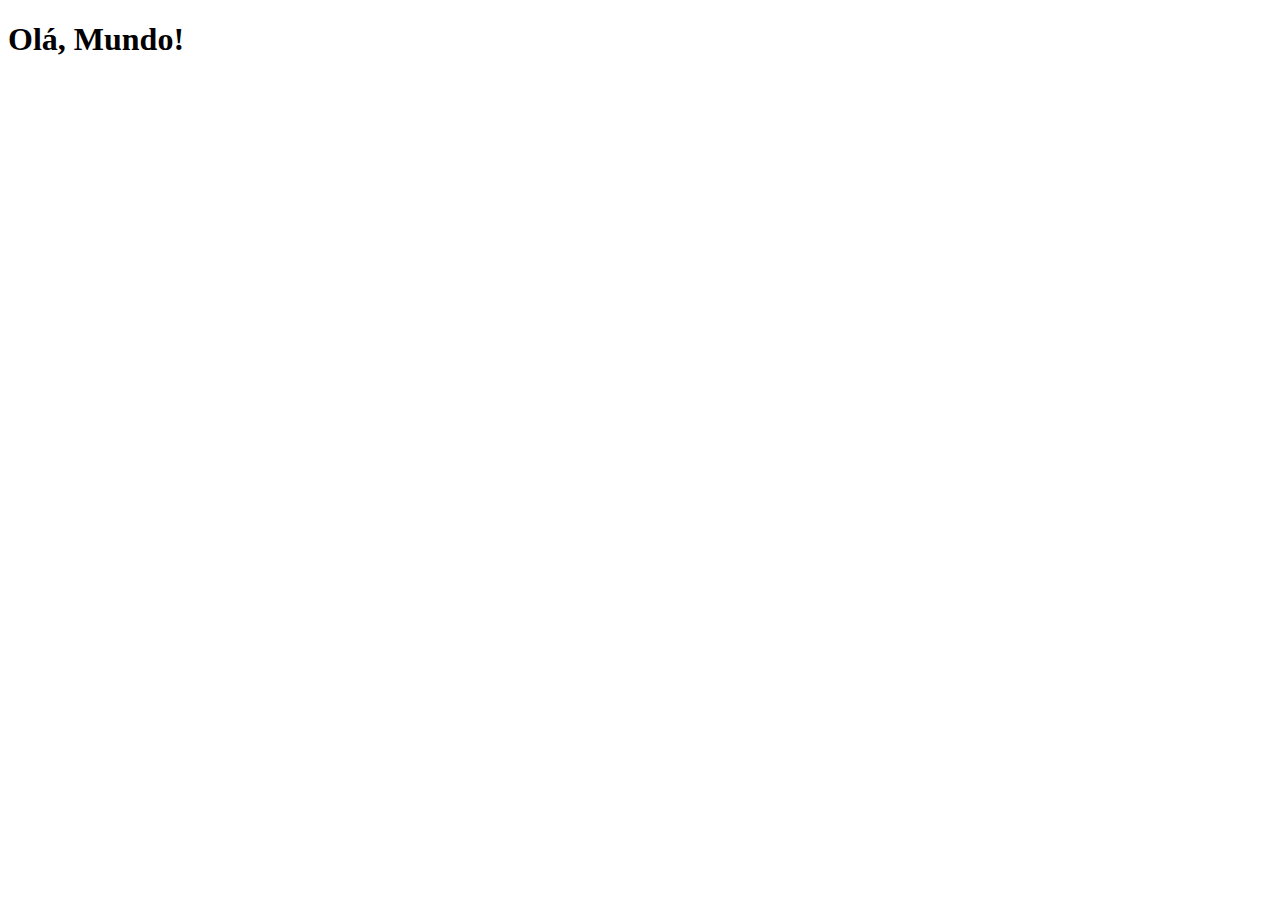
==== index.html @ d3399b8e "início do projeto" ====
<!DOCTYPE html>
<html lang="pt-br">
<head>
    <meta charset="UTF-8">
    <meta name="viewport" content="width=device-width, initial-scale=1.0">
    <title>Projeto Redes Sociais</title>
    <link rel="shortcut icon" href="favicon.ico" type="x-icon">
</head>
<body>
    <h1>Olá, Mundo!</h1>
</body>
</html>
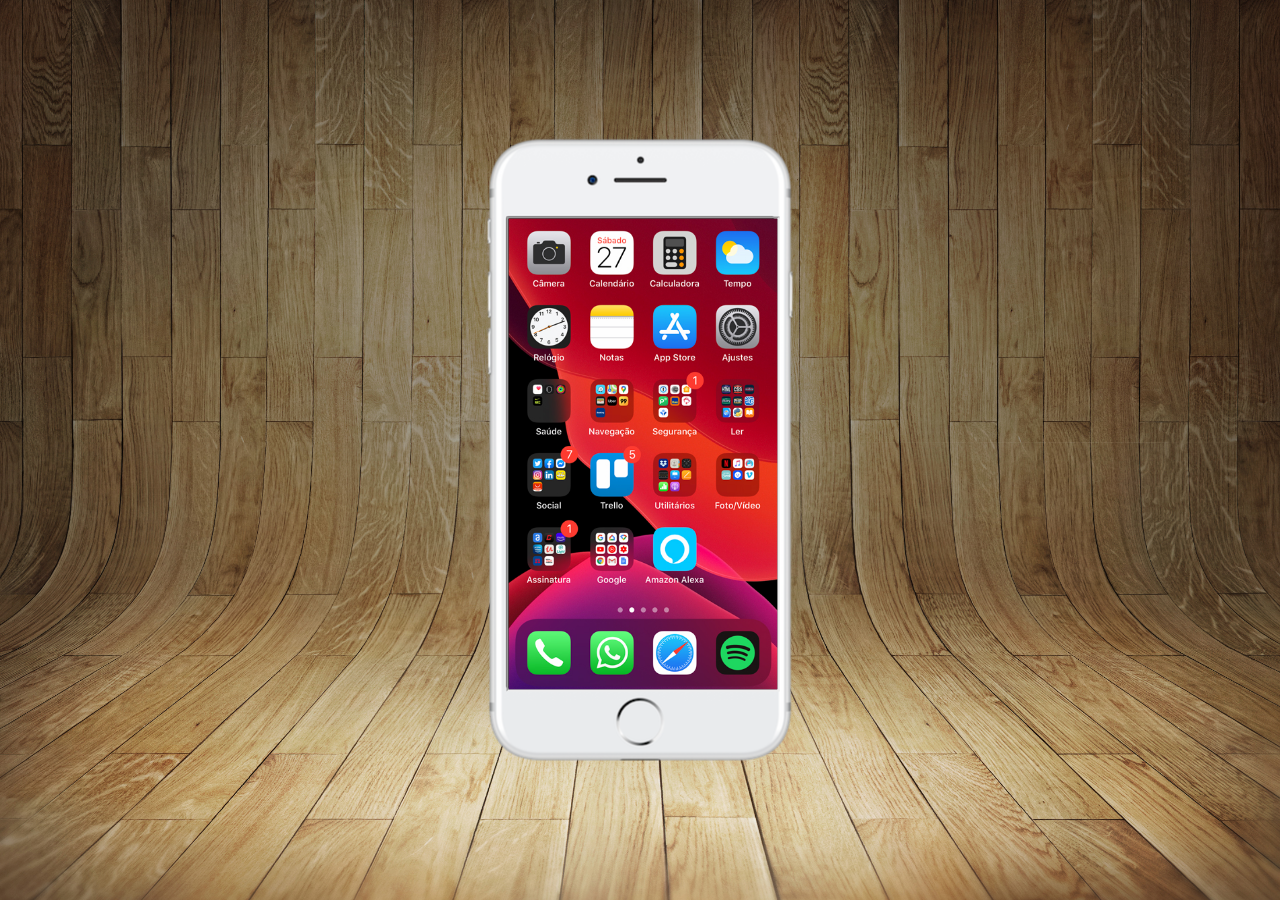
==== commit 6fefe06b: "tela home criada" ====
--- a/index.html
+++ b/index.html
@@ -3,10 +3,18 @@
 <head>
     <meta charset="UTF-8">
     <meta name="viewport" content="width=device-width, initial-scale=1.0">
+    <link rel="shortcut icon" href="favicon.ico" type="x-icon">
+    <link rel="stylesheet" href="estilos/style.css">
     <title>Projeto Redes Sociais</title>
-    <link rel="shortcut icon" href="favicon.ico" type="x-icon">
 </head>
 <body>
-    <h1>Olá, Mundo!</h1>
+    <main>
+        <section id="telefone">
+            <iframe src="home.html" name="tela" id="tela"></iframe>
+        </section>
+        <section id="redes-sociais">
+
+        </section>
+    </main>
 </body>
 </html>--- a/estilos/style.css
+++ b/estilos/style.css
@@ -0,0 +1,38 @@
+@charset "UTF-8";
+*{
+    margin: 0px;
+    padding: 0px;
+    font-family: Arial, Helvetica, sans-serif;
+}
+
+html, body{
+    height: 100vh;
+    width: 100vw;
+    background-color: black;
+    background: url(../imagens/fundo-madeira.jpg) no-repeat top center;
+    background-size: cover;
+    background-attachment: fixed;
+}
+
+main{
+    position: relative;
+    height: 100vh;
+}
+
+#telefone{
+    position: absolute;
+    top: 50%;
+    left: 50%;
+    transform: translate(-50%, -50%);
+    height: 627px;
+    width: 311px;
+    background:url(../imagens/frame-iphone.png) no-repeat;
+}
+
+#tela{
+    position: relative;
+    top: 80px;
+    left: 22px;
+    width: 269px;
+    height: 471px;
+}
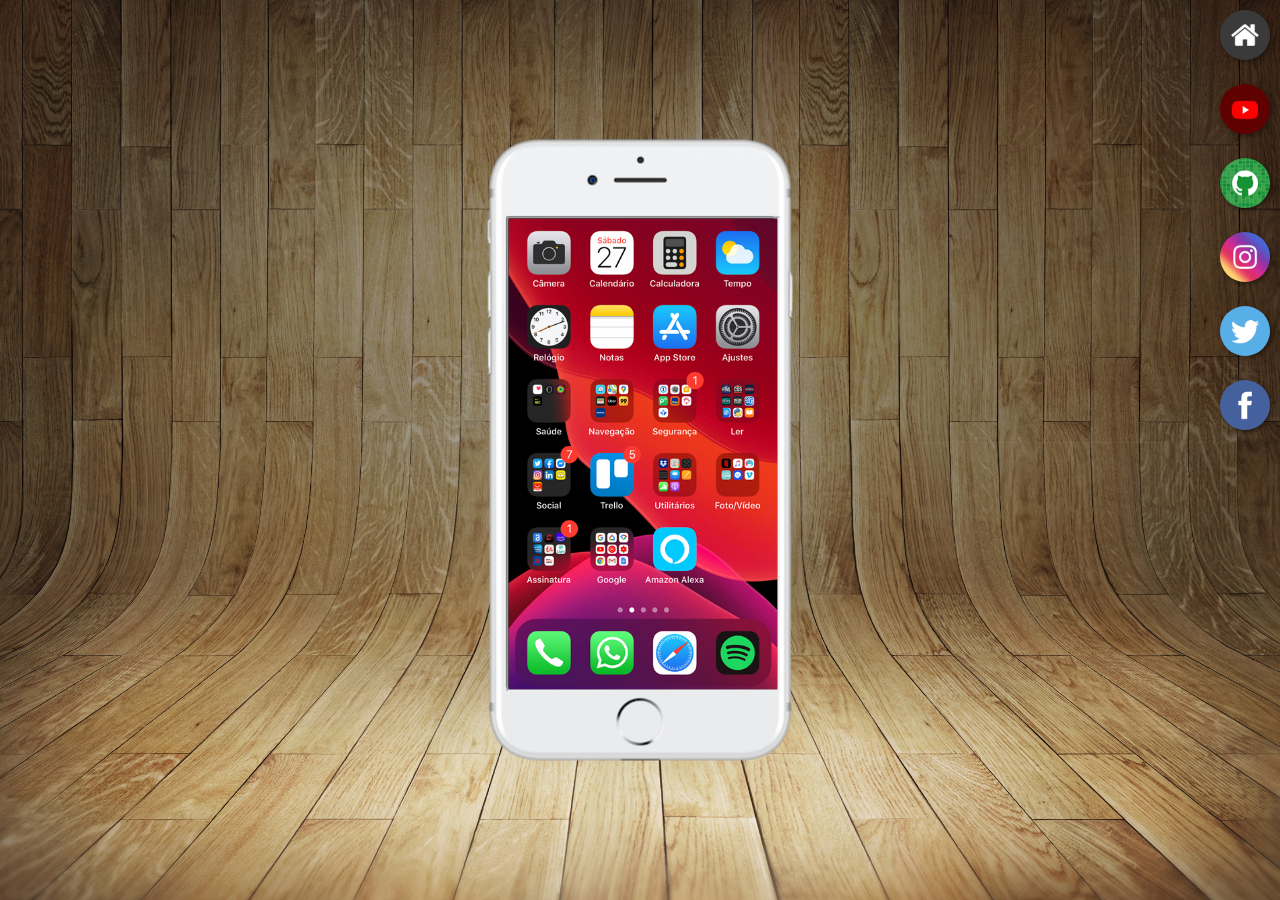
==== commit 952002d7: "botões concluídos" ====
--- a/index.html
+++ b/index.html
@@ -10,10 +10,17 @@
 <body>
     <main>
         <section id="telefone">
-            <iframe src="home.html" name="tela" id="tela"></iframe>
+            <iframe src="home.html" name="tela" id="tela">
+                Seu navegador não é compatível com isso.
+            </iframe>
         </section>
         <section id="redes-sociais">
-
+            <a href="" target="tela"><img src="imagens/logo-home.jpg" alt="home"></a><br>
+            <a href="" target="tela"><img src="imagens/logo-youtube.jpg" alt="youtube"></a><br>
+            <a href="" target="tela"><img src="imagens/logo-github.jpg" alt="github"></a><br>
+            <a href="" target="tela"><img src="imagens/logo-instagram.jpg" alt="instagram"></a><br>
+            <a href="" target="tela"><img src="imagens/logo-twitter.jpg" alt="twitter"></a><br>
+            <a href="" target="tela"><img src="imagens/logo-facebook.jpg" alt="facebook"></a>
         </section>
     </main>
 </body>
--- a/estilos/style.css
+++ b/estilos/style.css
@@ -36,3 +36,22 @@
     width: 269px;
     height: 471px;
 }
+
+#redes-sociais{
+    text-align: right;
+}
+
+#redes-sociais img{
+    width: 50px;
+    margin: 10px;
+    border-radius: 50%;
+    box-shadow: 2px 2px 5px rgba(0, 0, 0, 0.445);
+    box-sizing: border-box;
+}
+
+#redes-sociais img:hover{
+    border: 2px solid rgba(255, 255, 255, 0.61);
+    transform: translate(-3px, -3px);
+    box-shadow: 5px 5px 10px rgba(0, 0, 0, 0.61);
+    transition: transform 0.2s;
+}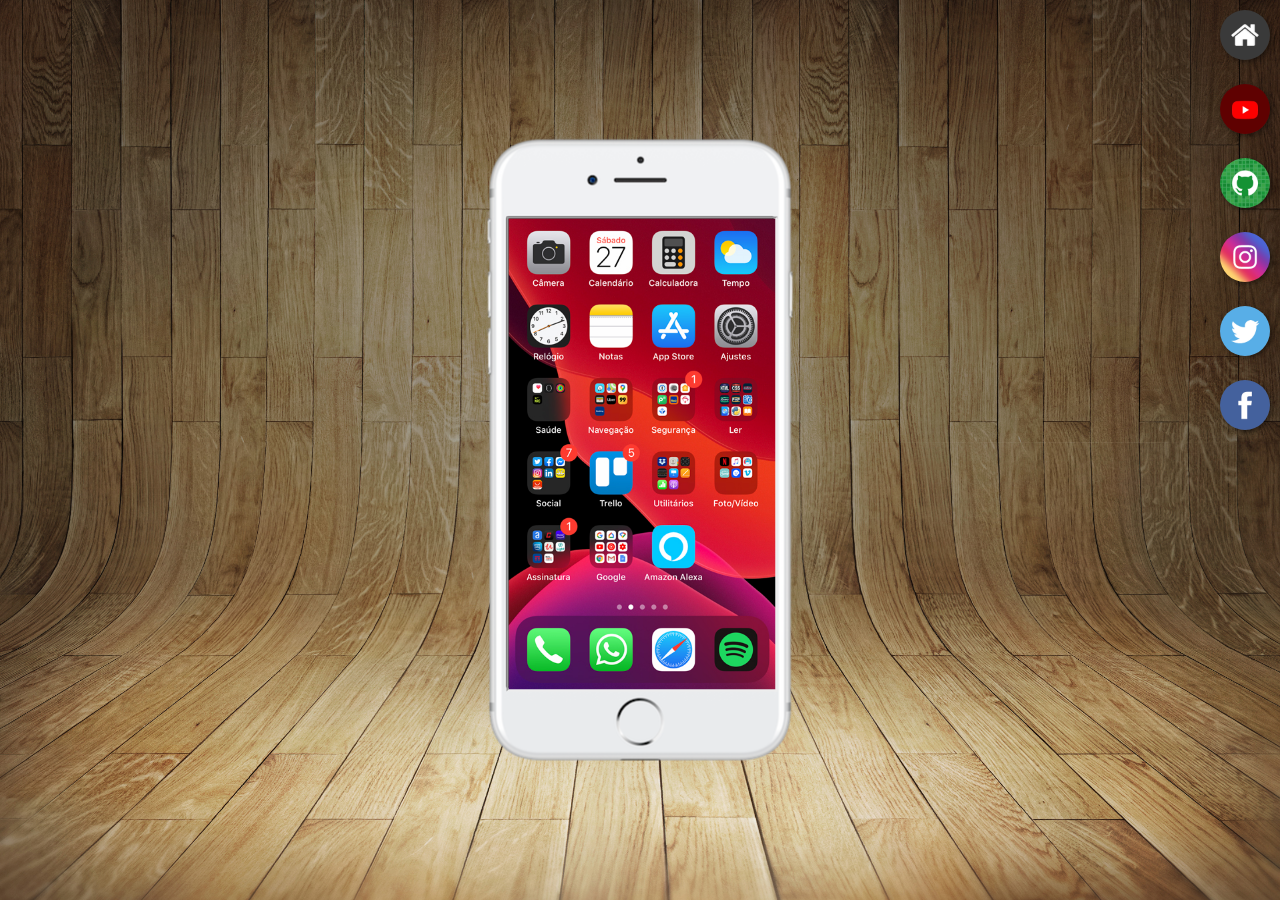
==== commit 656ffc8d: "mais paginas adicionadas" ====
--- a/index.html
+++ b/index.html
@@ -15,10 +15,10 @@
             </iframe>
         </section>
         <section id="redes-sociais">
-            <a href="" target="tela"><img src="imagens/logo-home.jpg" alt="home"></a><br>
-            <a href="" target="tela"><img src="imagens/logo-youtube.jpg" alt="youtube"></a><br>
-            <a href="" target="tela"><img src="imagens/logo-github.jpg" alt="github"></a><br>
-            <a href="" target="tela"><img src="imagens/logo-instagram.jpg" alt="instagram"></a><br>
+            <a href="home.html" target="tela"><img src="imagens/logo-home.jpg" alt="home"></a><br>
+            <a href="youtube.html" target="tela"><img src="imagens/logo-youtube.jpg" alt="youtube"></a><br>
+            <a href="github.html" target="tela"><img src="imagens/logo-github.jpg" alt="github"></a><br>
+            <a href="instagram.html" target="tela"><img src="imagens/logo-instagram.jpg" alt="instagram"></a><br>
             <a href="" target="tela"><img src="imagens/logo-twitter.jpg" alt="twitter"></a><br>
             <a href="" target="tela"><img src="imagens/logo-facebook.jpg" alt="facebook"></a>
         </section>
--- a/estilos/style.css
+++ b/estilos/style.css
@@ -33,7 +33,7 @@
     position: relative;
     top: 80px;
     left: 22px;
-    width: 269px;
+    width: 267px;
     height: 471px;
 }
 
@@ -54,4 +54,5 @@
     transform: translate(-3px, -3px);
     box-shadow: 5px 5px 10px rgba(0, 0, 0, 0.61);
     transition: transform 0.2s;
-}+}
+
